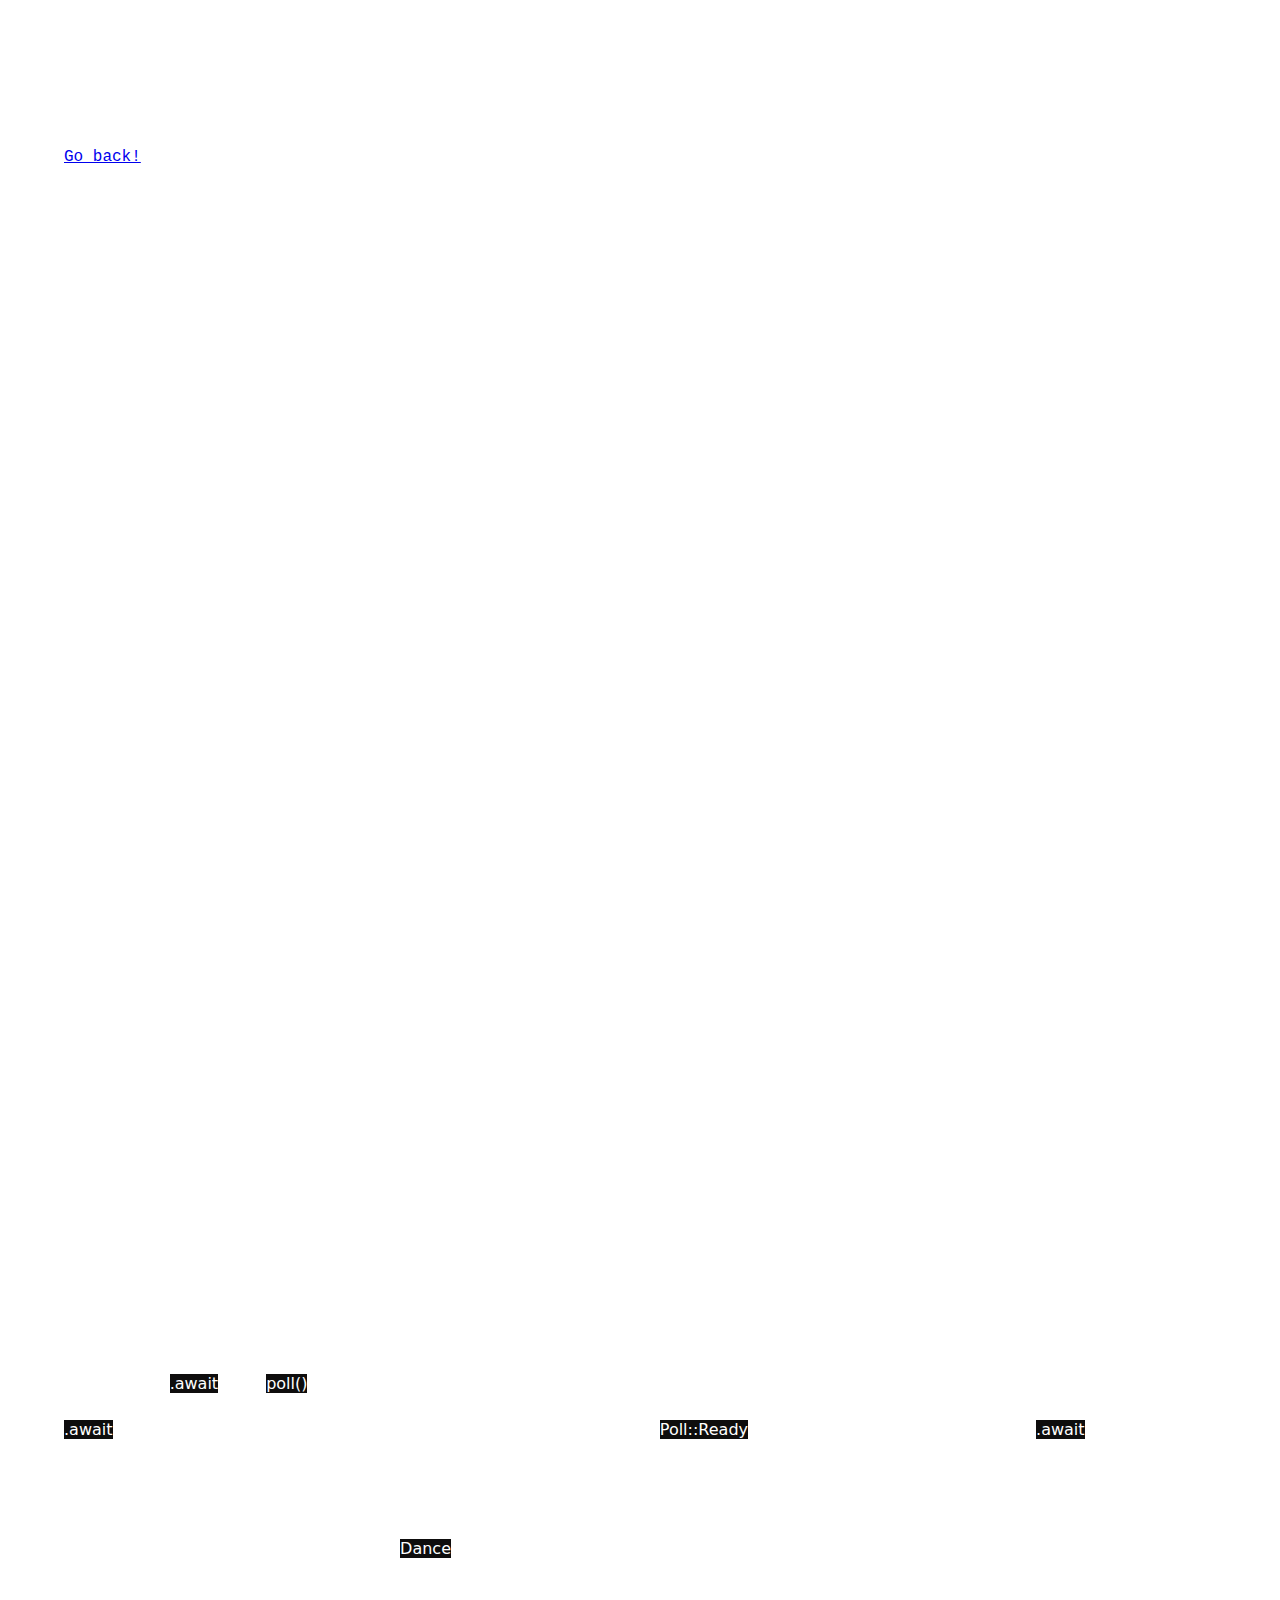
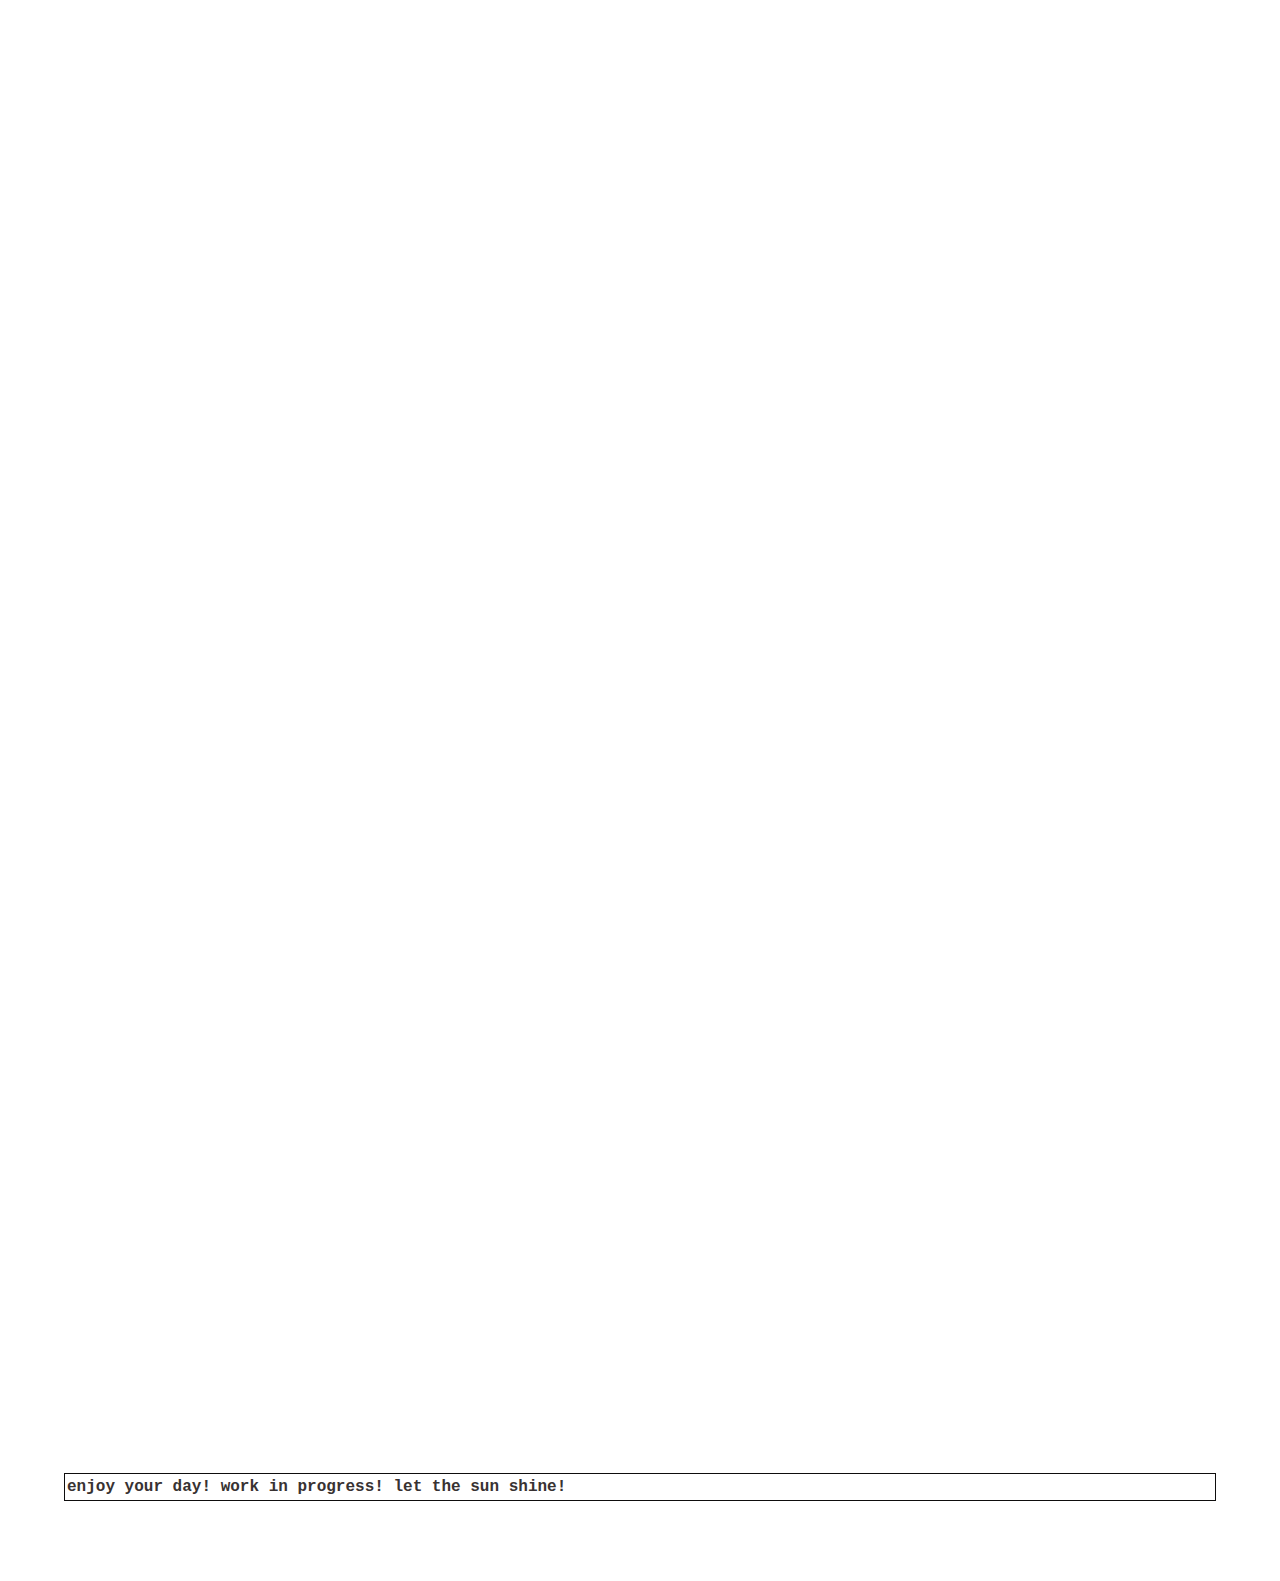
==== posts/01.html @ deab3721 "pains of async" ====
<!DOCTYPE html>

<html>
    <head>
        <meta charset="UTF-8">
        <link rel="stylesheet" href="../styles.css">
        <title>What the Vtable is that?</title>
    </head>

    <body style="color: white;">
        <h1>The pains of Async.</h1> <a href="../index.html">Go back!</a><br><br>

        So, let's ask the most sensible question here. What are asynchronous operations?
        <br>
        In a very oversimplified sense, they're just operations that are out of order (not-synchronous), like
        "regular" synchronous operations.
        <br>
        In many programming languages, usually it's very simple to handle such stuff, most of the work is done for you
        by the compiler/interpreter/wizard in your computer/whatever. However in a fancy unknown language known as Rust, 
        you are left with some nice freedom (with comes with consequences and responsibility!) to build your own runtime.
        <br><br>
        However you are provided with several tools, like the Waker, the Context and the Future trait.
        
        <h2>What is a waker?</h2>
        The Rust waker is essentially just a struct with a pointer to some *data* and a pointer to a virtual function table.<br>
        Seems very generic, however it's purpose is to somehow inform our runtime that it's time to *poll* the task! Of course we could infinitely loop
        till a Future returned that it's ready, but that is very inefficient. The waker can also be used to create a *Context* which only exists to... provide a waker.
        <br>

        <h2>Out-of-context context?</h2>
        The context is a struct roughly containing some data of any time (it's unused private ext field) and a reference to a waker.
        Currently it only serves as a parameter to the poll function provided by the Future trait.

        <h2>Future trait, is this time travel?</h2>
        Deceptively, the implementation is simple.
        <pre class="code-block">
        use std::task::{Poll, Context};
        use std::pin::Pin;
        use std::future::Future;

        impl<T> Future for SomeCoolThing<T> {
            type Output = T; 

            fn poll(self: Pin<&mut Self>, cx: &mut Context<'_>) -> Poll<T> {
                let mut state = Poll::Pending;


                // Some stuff to make it "work".
                // Maybe change the state to ready?
                // Maybe save the waker for later?
                // Haha!
                state
            }        
        }</pre>

        If you noticed, you can see why Rust futures need some executor, they're completely inert.
        Even async blocks partially "generated" by the compiler, are inert as they're just an opaque type, or in Rust terms
        <pre class="code-block">
            fn some_cool_function() -> impl Future&ltOutput = ()&gt // unit type used as example</pre>
        <h3>So, how does one run a Future?</h3>
        The key is <code>.await</code> and <code>poll()</code>
        <br><br>
        <code>.await</code> just blocks the current thread until the future returns <code>Poll::Ready</code> (and a value inside).
        Itself <code>.await</code> is implemented using the earlier mentioned function.
        <br>
        
        <h2>Dance, dance, the Carmagnole! (let's make a <b>very</b> simple Future!</h2>
        Let's make a struct for our dance: <code>Dance</code><br>
        <pre class="code-block">
        struct Dance {
            iterations: u8,
        }</pre><br>
        Let's consider that here a "ready" state would be 2 iterations of the dance. Once our dance ends, the Waker will be notified.<br>
        <pre class="code-block">
        impl Future for Dance {
            type Output = (); // Here we have nothing to return.
            // We will explain the lovely Pin later.
            // While here it's longer, using Self::Output is nicer for refactoring.
            fn poll(mut self: Pin<&mut Self>, cx: &mut Context<'_>) -> Poll&ltSelf::Output&gt {
                self.iterations += 1;


                let state = if self.iterations == 2 {
                    Poll::Ready(())
                } else {
                    cx.waker().wake_by_ref(); // Wake up !
                    Poll::Pending
                };

                state
            }
        }</pre><br>
        Running this pretty primitively using just the poll function.
        <pre class="code-block">
        fn main() {
            let mut a = Dance { iterations: 0 };
            
            let mut context = Context::from_waker(Waker::noop()); // here our waker has to do nothing

            let mut state = Pin::new(&mut a).poll(&mut context);
            dbg!(&state);

            state = Pin::new(&mut a).poll(&mut context);
            dbg!(&state);
        }</pre><br>

        Which yields us an wonderful result.
        <pre class="code-block">
        [src/main.rs:31:5] &state = Pending // first run
        [src/main.rs:33:5] &state = Ready( // second run
            (),
        )</pre><br>
        This is <b>very</b> primitive and inefficient way to do it (disregards the entire idea of async) but it shows the basic functioning.
        <h2>Auf wiedersehen!</h2>
        Here i end this post, i very hope it was nice to read and taught you, the reader something interesting.<br>
        i'll try to post more.<br><br> And i'll start ripping Tokio apart to learn more and teach(?) more!<br>
        Goodbye, hope you have a nice day or night!
    </body>

    <footer class=".page-footer">
        enjoy your day! work in progress! let the sun shine!
    </footer>
</html>
---- styles.css ----
* {
    box-sizing: border-box;
}

body {
    width: 90%;
    margin: 5em auto;
    font-family: 'Courier New', Courier, monospace;
    font-size: 1em;
    line-height: 1.4;
}

code {
    background-color: #0E0D0D;
    font-size: 1em;
    font-family: system-ui, -apple-system, BlinkMacSystemFont, 'Segoe UI', Roboto, Oxygen, Ubuntu, Cantarell, 'Open Sans', 'Helvetica Neue', sans-serif
}

article {
    border: #2A2626 0.2em solid;
    padding: 1vw;
    margin-bottom: 1em;
    margin-left: 15%;
    margin-right: 5%;
    position: relative;
}

h1 {
    font-size: 2vw,
}

#menu {
    float: left;
    margin-right: 5vw;
    border: #0E0D0D 0.5em dashed;
    text-align: left;
    width: 12%;
    height: 60%;
    padding-left: 0.5em;
    position: relative;
}

#nav1 {
    border: #1C1919 0.5em solid;
    padding: 1em;
    margin-bottom: 1vw;
    margin-left: 15%;
    margin-right: 5%;
    position: relative;
}

#a1 {
    float: right;
}

.article-header {
    border: #383232 0.2em solid;
    padding: 0.5em;
    margin-bottom: 1em;
}

.article-footer {
    float: bottom;
    padding: 0.2em;
    position: relative;
    margin-top: 0.2em;
}

footer {
    border: #0E0D0D 0.1em solid;
    float: bottom;
    padding: 2px;
    margin-top: 5em;
    font-weight: bold;
    color: #383232;
}

.code-block {
    color: #fff;
    text-align: left;
    padding: 0.5em;
    border: 0.2em #fff solid;
    overflow: auto;
    width: 90%;
    font-family: 'Courier New', Courier, monospace;
}

@media only screen and (max-width: 1028px) {
    /* For mobile phones: */
    #menu, .page-footer {
      width: 100%;
      float: none;
    }

    #menu {
        margin-left: 15%;
        margin-right: 15%;
        margin-bottom: 5%;
        width: 80%;
    }
}
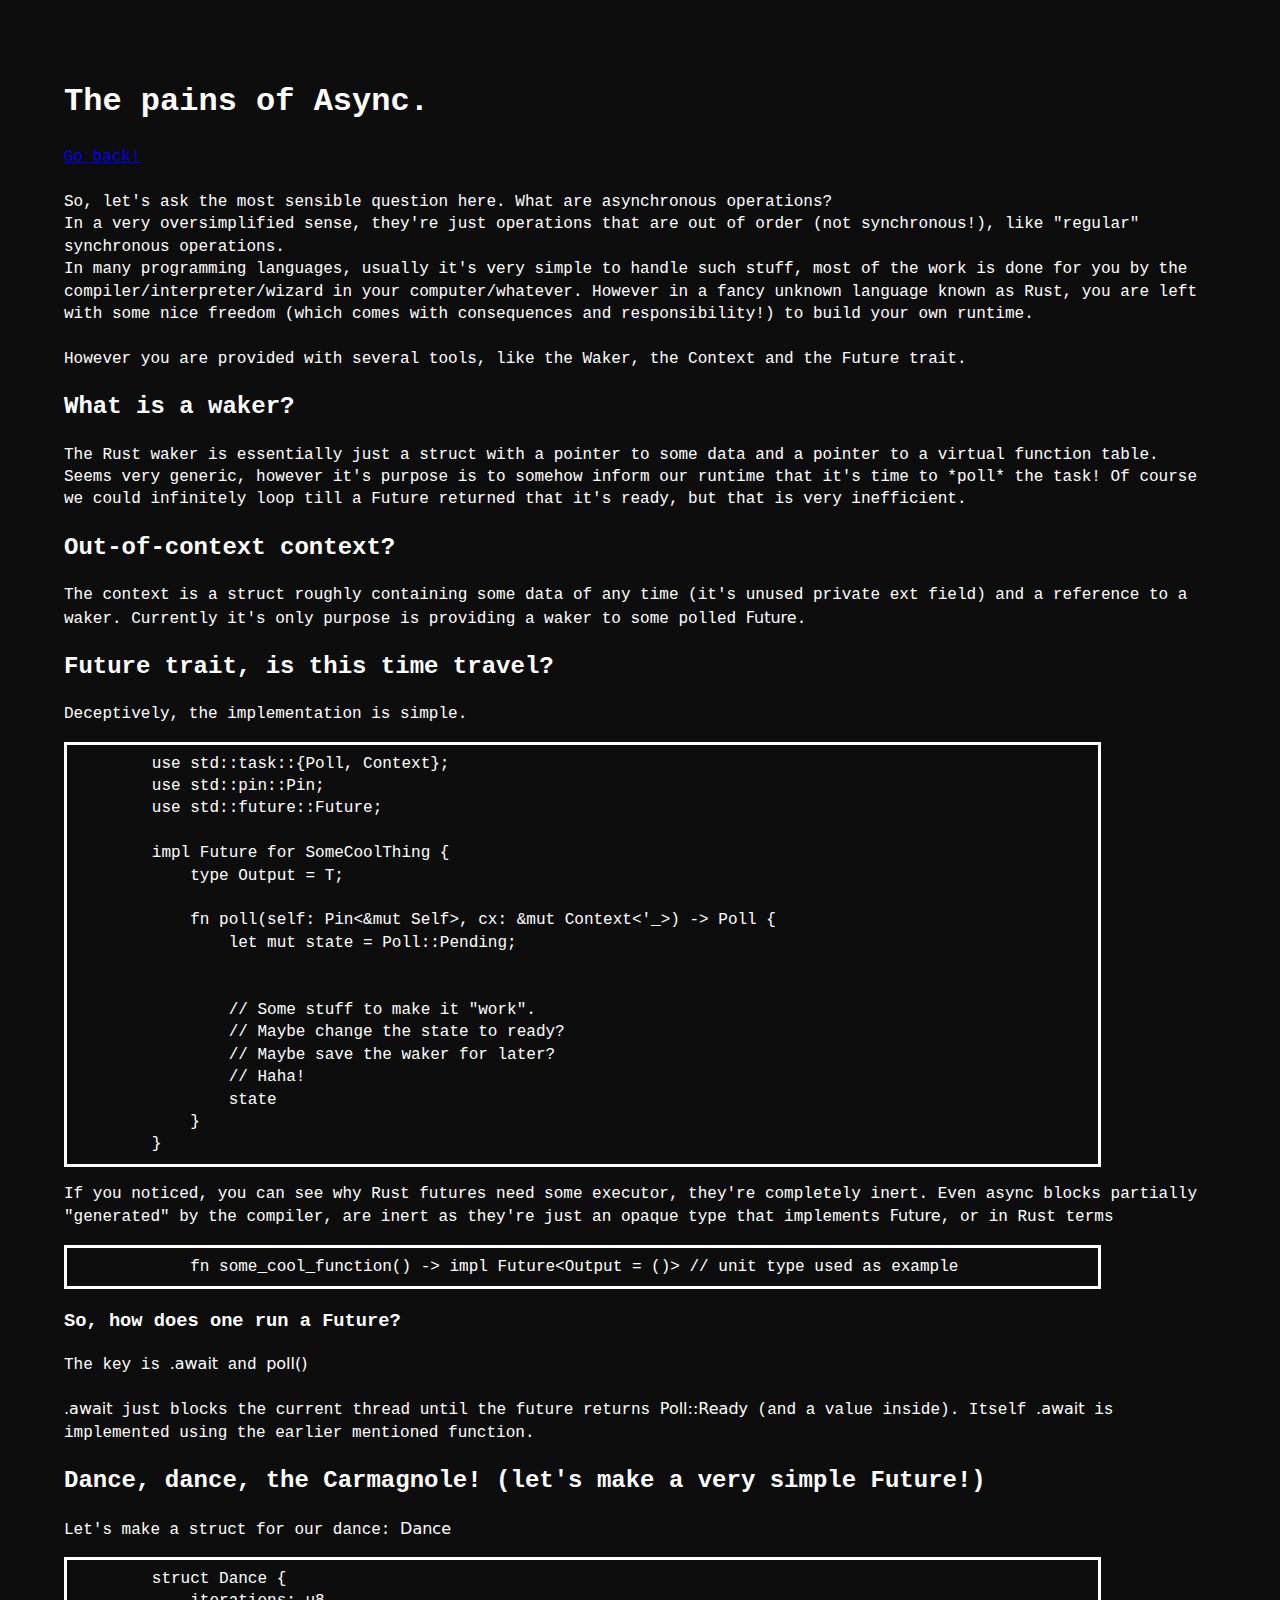
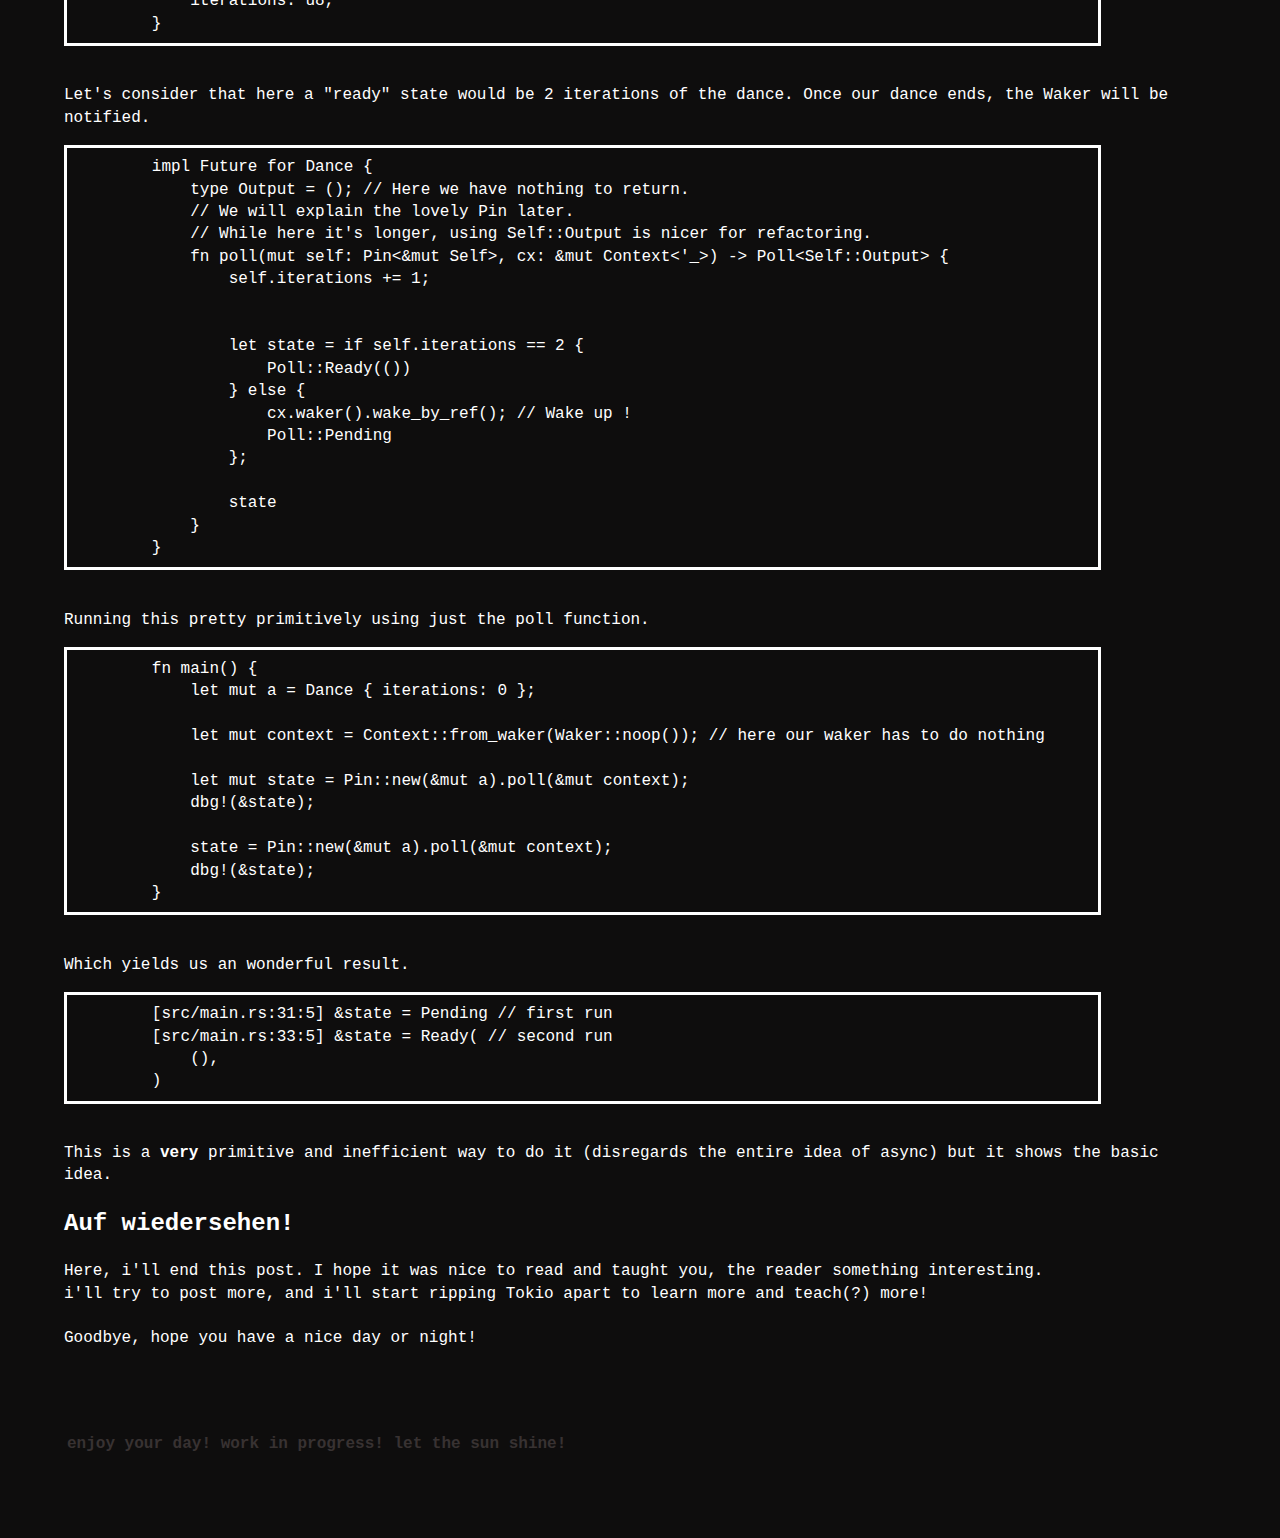
==== commit ce767bc1: "fixed" ====
--- a/posts/01.html
+++ b/posts/01.html
@@ -4,7 +4,8 @@
     <head>
         <meta charset="UTF-8">
         <link rel="stylesheet" href="../styles.css">
-        <title>What the Vtable is that?</title>
+        <meta name="viewport" content="width=device-width, initial-scale=1.0">
+        <title>What in the Vtable is that?</title>
     </head>
 
     <body style="color: white;">
@@ -12,24 +13,24 @@
 
         So, let's ask the most sensible question here. What are asynchronous operations?
         <br>
-        In a very oversimplified sense, they're just operations that are out of order (not-synchronous), like
+        In a very oversimplified sense, they're just operations that are out of order (not synchronous!), like
         "regular" synchronous operations.
         <br>
         In many programming languages, usually it's very simple to handle such stuff, most of the work is done for you
         by the compiler/interpreter/wizard in your computer/whatever. However in a fancy unknown language known as Rust, 
-        you are left with some nice freedom (with comes with consequences and responsibility!) to build your own runtime.
+        you are left with some nice freedom (which comes with consequences and responsibility!) to build your own runtime.
         <br><br>
         However you are provided with several tools, like the Waker, the Context and the Future trait.
         
         <h2>What is a waker?</h2>
-        The Rust waker is essentially just a struct with a pointer to some *data* and a pointer to a virtual function table.<br>
+        The Rust waker is essentially just a struct with a pointer to some data and a pointer to a virtual function table.<br>
         Seems very generic, however it's purpose is to somehow inform our runtime that it's time to *poll* the task! Of course we could infinitely loop
-        till a Future returned that it's ready, but that is very inefficient. The waker can also be used to create a *Context* which only exists to... provide a waker.
+        till a Future returned that it's ready, but that is very inefficient.
         <br>
 
         <h2>Out-of-context context?</h2>
         The context is a struct roughly containing some data of any time (it's unused private ext field) and a reference to a waker.
-        Currently it only serves as a parameter to the poll function provided by the Future trait.
+        Currently it's only purpose is providing a waker to some polled <code>Future</code>.
 
         <h2>Future trait, is this time travel?</h2>
         Deceptively, the implementation is simple.
@@ -54,7 +55,7 @@
         }</pre>
 
         If you noticed, you can see why Rust futures need some executor, they're completely inert.
-        Even async blocks partially "generated" by the compiler, are inert as they're just an opaque type, or in Rust terms
+        Even async blocks partially "generated" by the compiler, are inert as they're just an opaque type that implements <code>Future</code>, or in Rust terms
         <pre class="code-block">
             fn some_cool_function() -> impl Future&ltOutput = ()&gt // unit type used as example</pre>
         <h3>So, how does one run a Future?</h3>
@@ -64,7 +65,7 @@
         Itself <code>.await</code> is implemented using the earlier mentioned function.
         <br>
         
-        <h2>Dance, dance, the Carmagnole! (let's make a <b>very</b> simple Future!</h2>
+        <h2>Dance, dance, the Carmagnole! (let's make a <b>very</b> simple Future!)</h2>
         Let's make a struct for our dance: <code>Dance</code><br>
         <pre class="code-block">
         struct Dance {
@@ -110,10 +111,11 @@
         [src/main.rs:33:5] &state = Ready( // second run
             (),
         )</pre><br>
-        This is <b>very</b> primitive and inefficient way to do it (disregards the entire idea of async) but it shows the basic functioning.
+        This is a <b>very</b> primitive and inefficient way to do it (disregards the entire idea of async) but it shows the basic idea.
         <h2>Auf wiedersehen!</h2>
-        Here i end this post, i very hope it was nice to read and taught you, the reader something interesting.<br>
-        i'll try to post more.<br><br> And i'll start ripping Tokio apart to learn more and teach(?) more!<br>
+        Here, i'll end this post. I hope it was nice to read and taught you, the reader something interesting.<br>
+        i'll try to post more, and i'll start ripping Tokio apart to learn more and teach(?) more!<br>
+        <br>
         Goodbye, hope you have a nice day or night!
     </body>
 
--- a/styles.css
+++ b/styles.css
@@ -2,12 +2,19 @@
     box-sizing: border-box;
 }
 
+html {
+    background-color: #0E0D0D;
+    margin: auto;
+}
+
 body {
     width: 90%;
+    color: #fff;
     margin: 5em auto;
     font-family: 'Courier New', Courier, monospace;
     font-size: 1em;
     line-height: 1.4;
+    background-color: #0E0D0D;
 }
 
 code {
